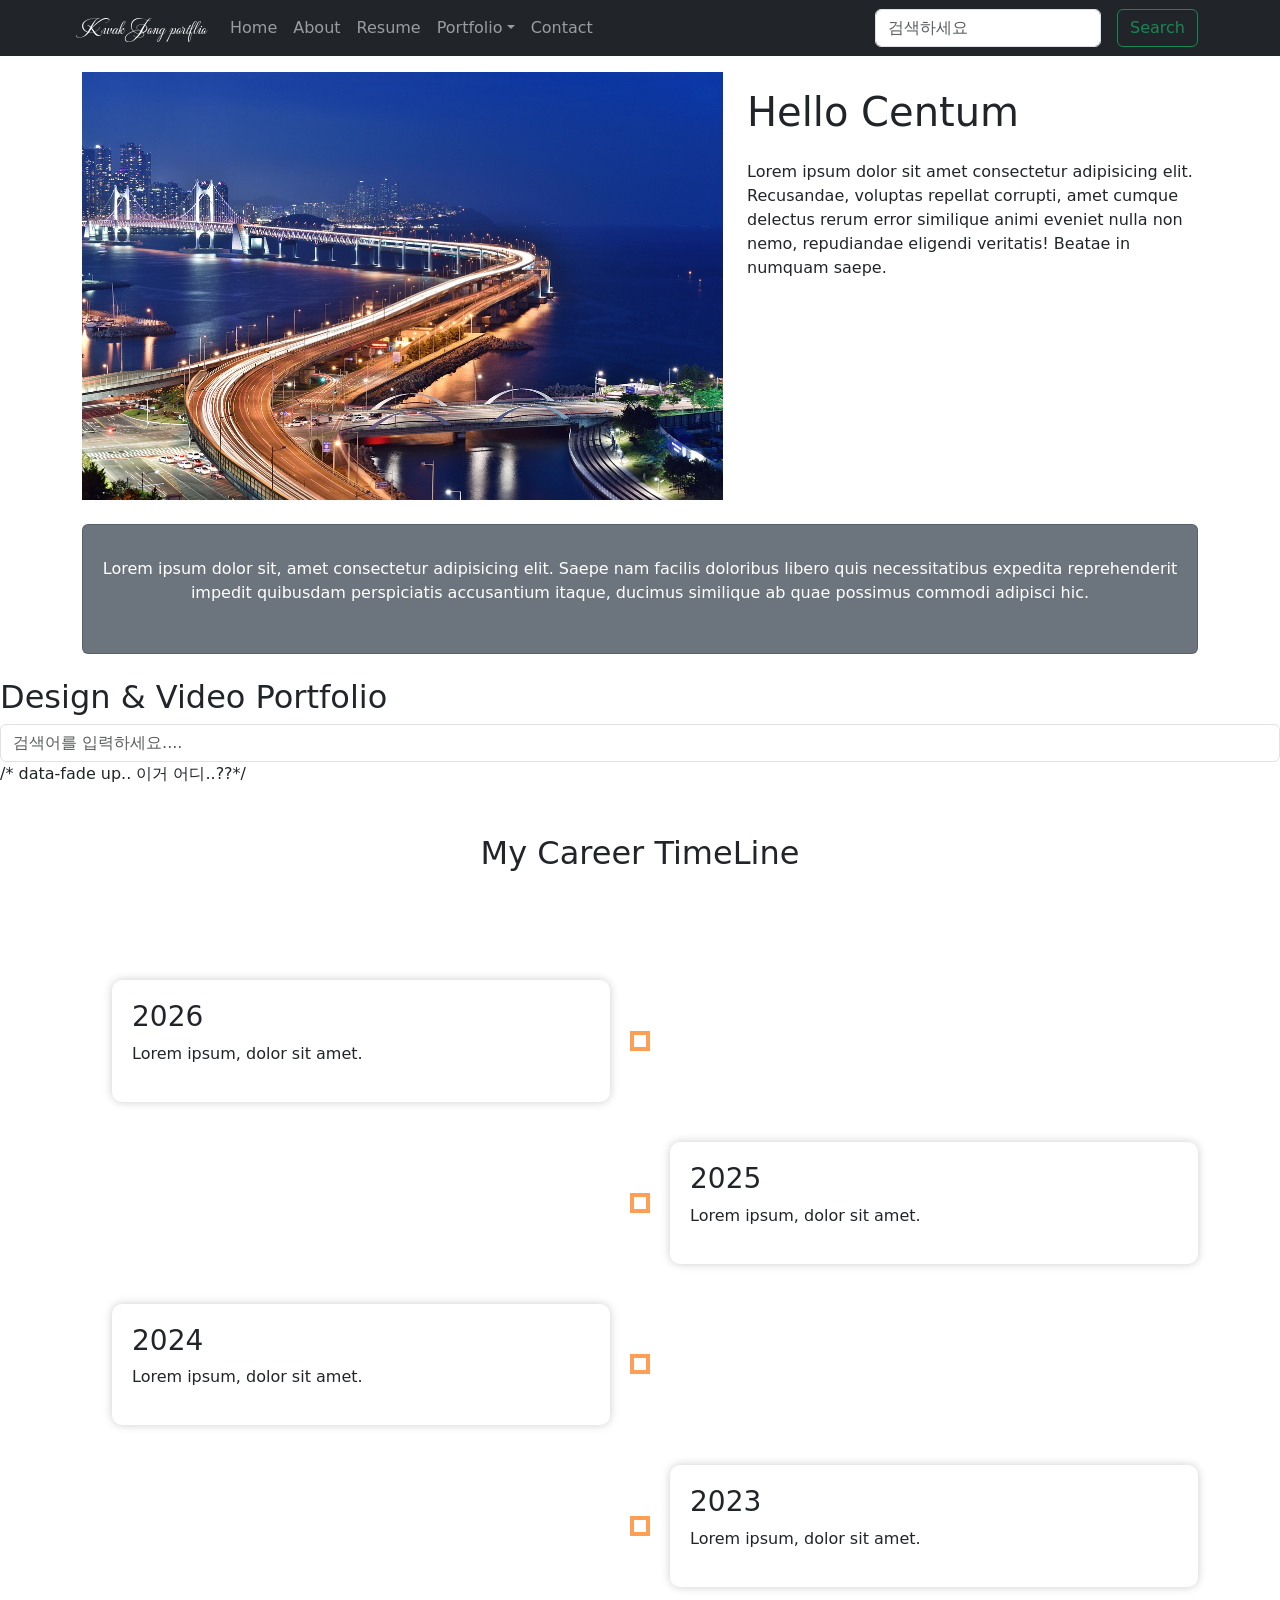
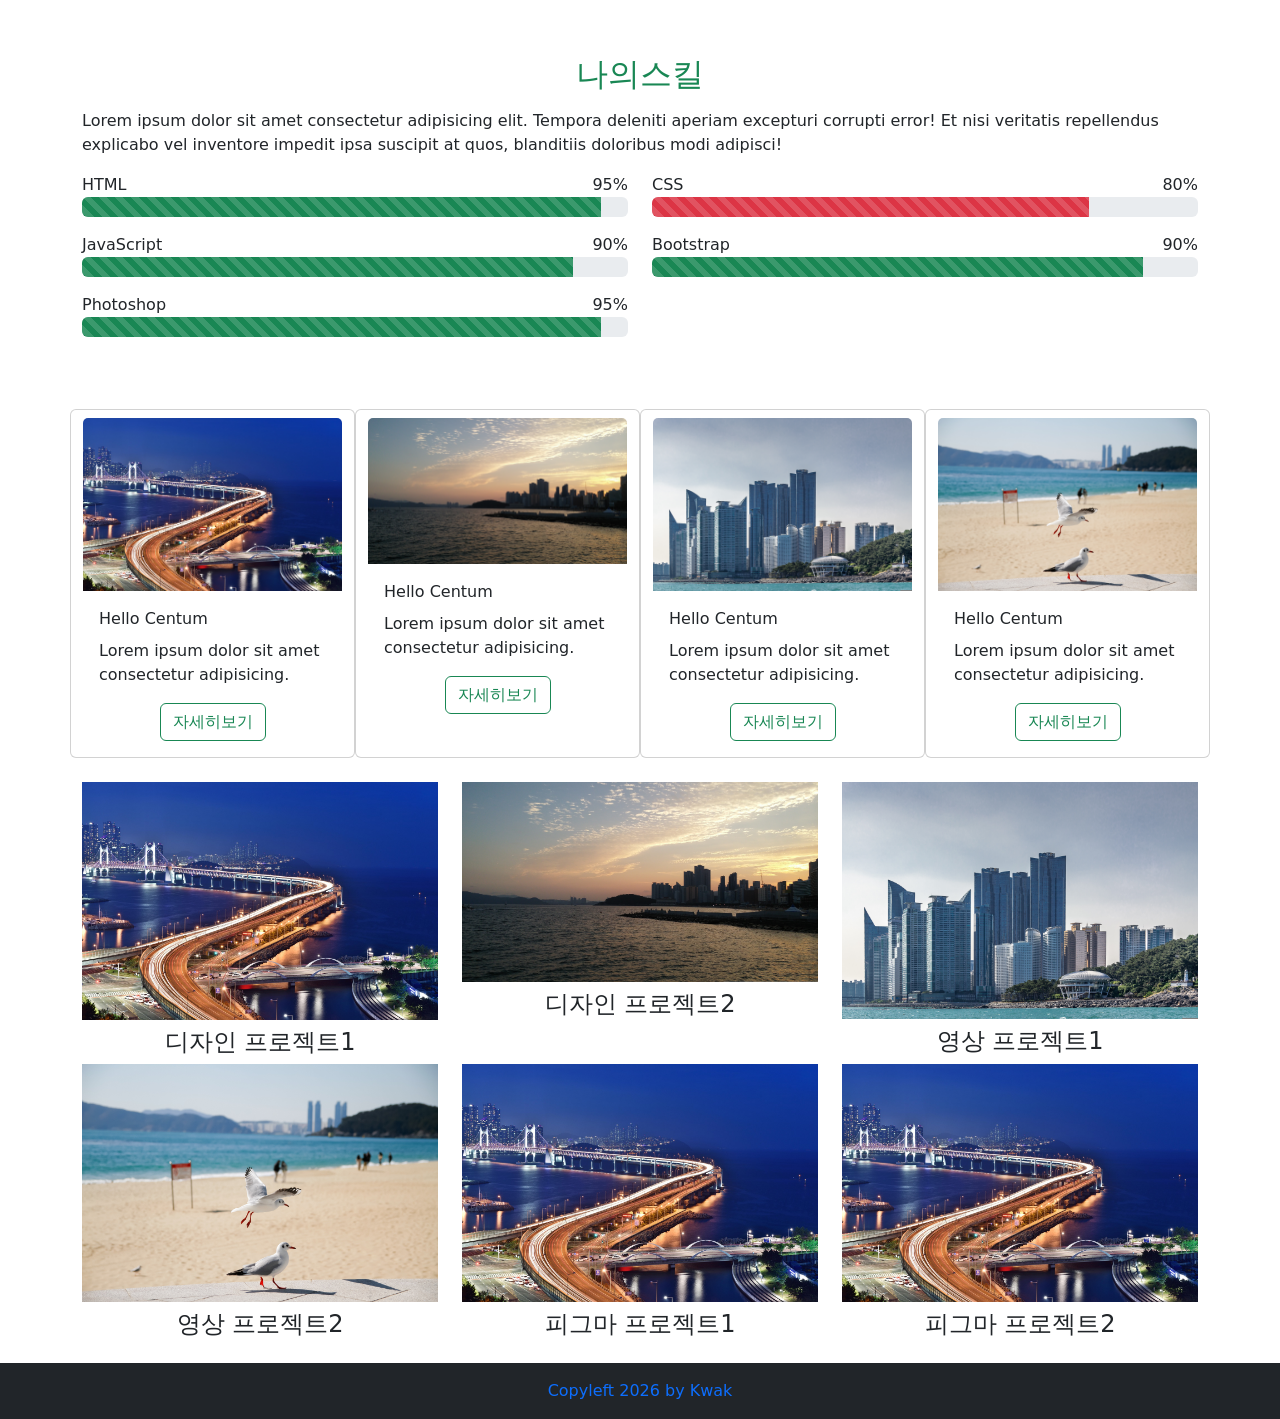
==== index.html @ 2318fec8 "Add portfolio files" ====
<!DOCTYPE html>
<html lang="en">
<head>
    <meta charset="UTF-8">
    <meta name="viewport" content="width=device-width, initial-scale=1.0">
    <meta name="author" content="곽종"> 
    <meta name="keywords" content="포트폴리오, html, css, js, 영상">
    <meta name="description" name="실전압축 포트폴리오">
    <meta name="robots" content="noindex,nofollow">
    <meta http-equiv="X-UA-Compatible" content="ie=edge">
    
    <title>곽종 portflio</title>
    
    <!-- Favicons -->
     <link rel="icon" href="./images/test.ico" type="image/x-icon">
     <link rel="apple-touch-icon" href="./images/apple-icon.png">
    
    
    <link rel="stylesheet" href="./css/bootstrap.min.css">
    <link rel="stylesheet" href="./css/app.css">


</head>
<body>
    

     <header id="header" class="header">
        <nav class="navbar navbar-expand-lg  navbar-dark bg-dark">
            <div class="container">
                <a href="" class="navbar-brand mea-culpa-regular-kim">
                    <!-- <img src="" alt=""> -->
                    Kwak Jong portflio
                </a>
                <button type="button" class="navbar-toggler" data-bs-toggle="collapse" data-bs-target="#navbarNav" aria-controls="navbarNav" aria-expanded="false">
                    <span class="navbar-toggler-icon"></span>
                </button>

                <div id="navbarNav" class="collapse navbar-collapse">
                    <ul class="navbar-nav me-auto">
                        <li class="nav-item"><a class="nav-link" href="">Home</a></li>
                        <li class="nav-item"><a class="nav-link" href="">About</a></li>
                        <li class="nav-item"><a class="nav-link" href="">Resume</a></li>

                        <li class="nav-item dropdown">
                            <a class="nav-link dropdown-toggle" role="button" data-bs-toggle="dropdown" id="navbarDropdown" aria-expanded="false">Portfolio</a>
                                <ul class="dropdown-menu" aria-labelledby="navbarDropdown">
                                    <li><a href="" class="dropdown-item">디자인</a></li>
                                    <li><a href="" class="dropdown-item">영 상</a></li>
                                    <li><a href="" class="dropdown-item">피그마</a></li>
                                    <li><hr class="dropdown-divider"></li>
                                    <li><a href="" class="dropdown-item">WEB</a></li>
                                </ul>
                        </li>



                        <li class="nav-item"><a class="nav-link" href="">Contact</a></li>
                    </ul>


                    <form class="d-flex">
                        <input type="search" class="form-control me-3" placeholder="검색하세요">
                        <button type="button" class="btn btn-outline-success">Search</button>
                    </form>
                </div>
                
            </div>
        </nav>
    </header>


<main id="main" class="main my-3">

    <!-- Hero -->
    <section id="hero">
        <div class="container">

            <div class="row">
                <div class="col-md-7 order-1">
                    <img src="./images/algrin25-busan-night-scene-1747130_1280_846.jpg"
                         class="img-fluid"
                         alt="">
                </div>

                <div class="col-md-5 order-0 order-md-1">
                    <h1 class="mt-3">Hello Centum</h1>

                    <p class="mt-4">
                        Lorem ipsum dolor sit amet consectetur adipisicing elit.
                        Recusandae, voluptas repellat corrupti, amet cumque delectus
                        rerum error similique animi eveniet nulla non nemo,
                        repudiandae eligendi veritatis! Beatae in numquam saepe.
                    </p>
                </div>
            </div>

            <div class="row my-4">
                <div class="col">
                    <div class="card bg-secondary text-white text-center py-3">
                        <div class="card-body">
                            <p>
                                Lorem ipsum dolor sit, amet consectetur adipisicing elit.
                                Saepe nam facilis doloribus libero quis necessitatibus
                                expedita reprehenderit impedit quibusdam perspiciatis
                                accusantium itaque, ducimus similique ab quae possimus
                                commodi adipisci hic.
                            </p>
                        </div>
                    </div>
                </div>
            </div>

        </div>
    </section>


<h2 class="text-centermb-5">Design & Video Portfolio</h2>
<input type="text" id="searchInput" class="form-control" placeholder="검색어를 입력하세요....">
<div class="row"></div>  /* data-fade up.. 이거 어디..??*/

    <!-- Career -->
    <section id="career">
        <div class="container">

            <h2 class="text-center my-5">My Career TimeLine</h2>

            <div class="timeline">

                <div class="timeline-item">
                    <div class="timeline-item-content">
                        <h3>2026</h3>
                        <p>Lorem ipsum, dolor sit amet.</p>
                    </div>
                </div>

                <div class="timeline-item">
                    <div class="timeline-item-content">
                        <h3>2025</h3>
                        <p>Lorem ipsum, dolor sit amet.</p>
                    </div>
                </div>

                <div class="timeline-item">
                    <div class="timeline-item-content">
                        <h3>2024</h3>
                        <p>Lorem ipsum, dolor sit amet.</p>
                    </div>
                </div>

                <div class="timeline-item">
                    <div class="timeline-item-content">
                        <h3>2023</h3>
                        <p>Lorem ipsum, dolor sit amet.</p>
                    </div>
                </div>

            </div>

        </div>
    </section>


    <!-- Skill -->
    
<section id="skill">
    <div class="container my-5">

        <h2 class="text-center mb-3 text-success">나의스킬</h2>

        <p>
            Lorem ipsum dolor sit amet consectetur adipisicing elit.
            Tempora deleniti aperiam excepturi corrupti error!
            Et nisi veritatis repellendus explicabo vel inventore impedit
            ipsa suscipit at quos, blanditiis doloribus modi adipisci!
        </p>

        <div class="row mt-3">

                       <!-- HTML -->
            <div class="col-md-6 mb-3">
                <div class="d-flex justify-content-between">
                    <span>HTML</span>
                    <span>95%</span>
                </div>

                <div class="progress" style="height: 20px;">
                    <div class="progress-bar bg-success progress-bar-striped progress-bar-animated"
                         role="progressbar"
                         style="width: 95%;">
                    </div>
                </div>
            </div>


            <!-- CSS -->
            <div class="col-md-6 mb-3">
                <div class="d-flex justify-content-between">
                    <span>CSS</span>
                    <span>80%</span>
                </div>

                <div class="progress" style="height: 20px;">
                    <div class="progress-bar bg-danger progress-bar-striped progress-bar-animated"
                         role="progressbar"
                         style="width: 80%;">
                    </div>
                </div>
            </div>


            <!-- JavaScript -->
            <div class="col-md-6 mb-3">
                <div class="d-flex justify-content-between">
                    <span>JavaScript</span>
                    <span>90%</span>
                </div>

                <div class="progress" style="height: 20px;">
                    <div class="progress-bar bg-success progress-bar-striped progress-bar-animated"
                         role="progressbar"
                         style="width: 90%;">
                    </div>
                </div>
            </div>


            <!-- Bootstrap -->
            <div class="col-md-6 mb-3">
                <div class="d-flex justify-content-between">
                    <span>Bootstrap</span>
                    <span>90%</span>
                </div>

                <div class="progress" style="height: 20px;">
                    <div class="progress-bar bg-success progress-bar-striped progress-bar-animated"
                         role="progressbar"
                         style="width: 90%;">
                    </div>
                </div>
            </div>


            <!-- Photoshop -->
            <div class="col-md-6 mb-3">
                <div class="d-flex justify-content-between">
                    <span>Photoshop</span>
                    <span>95%</span>
                </div>

                <div class="progress" style="height: 20px;">
                    <div class="progress-bar bg-success progress-bar-striped progress-bar-animated"
                         role="progressbar"
                         style="width: 95%;">
                    </div>
                </div>
            </div>

        </div>

    </div>
</section>

        <section id="card-section" class="card-section">
    <div id="card">
        <div class="container">
            <div class="row">

                <!-- Card 1 -->
                <div class="card col-lg-3 col-md-6 col-sm-12 my-2">
                    <a href="./card-1.html">
                        <img src="./images/algrin25-busan-night-scene-1747130_1280_846.jpg"
                             alt=""
                             class="card-img-top mt-2">
                    </a>

                    <div class="card-body">
                        <div class="card-title">
                            Hello Centum
                        </div>
                        <p class="card-text">
                            Lorem ipsum dolor sit amet consectetur adipisicing.
                        </p>
                        <div class="d-grid d-md-flex justify-content-md-center">
                            <a href="./card-1.html" target="_blank">
                                <button class="btn btn-outline-success">자세히보기</button>
                            </a>
                        </div>
                    </div>
                </div>


                <!-- Card 2 -->
                <div class="card col-lg-3 col-md-6 col-sm-12 my-2">
                    <a href="./card-1.html">
                        <img src="./images/holdenjkim-busan-2404648.jpg"
                             alt=""
                             class="card-img-top mt-2">
                    </a>

                    <div class="card-body">
                        <div class="card-title">
                            Hello Centum
                        </div>
                        <p class="card-text">
                            Lorem ipsum dolor sit amet consectetur adipisicing.
                        </p>
                        <div class="d-grid d-md-flex justify-content-md-center">
                            <a href="./card-1.html" target="_blank">
                                <button class="btn btn-outline-success">자세히보기</button>
                            </a>
                        </div>
                    </div>
                </div>


                <!-- Card 3 -->
                <div class="card col-lg-3 col-md-6 col-sm-12 my-2">
                    <a href="./card-1.html">
                        <img src="./images/paikyoungsuk-nuri-flooring-3845031.jpg"
                             alt=""
                             class="card-img-top mt-2">
                    </a>

                    <div class="card-body">
                        <div class="card-title">
                            Hello Centum
                        </div>
                        <p class="card-text">
                            Lorem ipsum dolor sit amet consectetur adipisicing.
                        </p>
                        <div class="d-grid d-md-flex justify-content-md-center">
                            <a href="./card-1.html" target="_blank">
                                <button class="btn btn-outline-success">자세히보기</button>
                            </a>
                        </div>
                    </div>
                </div>


                <!-- Card 4 -->
                <div class="card col-lg-3 col-md-6 col-sm-12 my-2">
                    <a href="./card-1.html">
                        <img src="./images/parkjunbum-bird-7000840.jpg"
                             alt=""
                             class="card-img-top mt-2">
                    </a>

                    <div class="card-body">
                        <div class="card-title">
                            Hello Centum
                        </div>
                        <p class="card-text">
                            Lorem ipsum dolor sit amet consectetur adipisicing.
                        </p>
                        <div class="d-grid d-md-flex justify-content-md-center">
                            <a href="./card-1.html" target="_blank">
                                <button class="btn btn-outline-success">자세히보기</button>
                            </a>
                        </div>
                    </div>
                </div>

            </div>
        </div>
    </div>
</section>



 <section id="portflio">
            
            <div class="container mt-3">
                <div class="row">
                    
                    <div class="col-lg-4 col-md-6 col-sm-12 portfolio-item">
                        <img src="./images/algrin25-busan-night-scene-1747130_1280_846.jpg" class="img-fluid" data-bs-toggle="modal" data-bs-target="#designModal-1" alt="">
                        <h4 class="text-center mt-2">디자인 프로젝트1</h4>

                    </div>

                    <div class="col-lg-4 col-md-6 col-sm-12 portfolio-item">
                        <img src="./images/holdenjkim-busan-2404648.jpg" class="img-fluid" data-bs-toggle="modal" data-bs-target="#designModal-2" alt="">
                        <h4 class="text-center mt-2">디자인 프로젝트2</h4>

                    </div>

                    <div class="col-lg-4 col-md-6 col-sm-12 portfolio-item">
                        <img src="./images/paikyoungsuk-nuri-flooring-3845031.jpg" class="img-fluid" data-bs-toggle="modal" data-bs-target="#videoModal-1" alt="">
                        <h4 class="text-center mt-2">영상 프로젝트1</h4>

                    </div>

                    <div class="col-lg-4 col-md-6 col-sm-12 portfolio-item">
                        <img src="./images/parkjunbum-bird-7000840.jpg" class="img-fluid" data-bs-toggle="modal" data-bs-target="#videoModal-2" alt="">
                        <h4 class="text-center mt-2">영상 프로젝트2</h4>

                    </div>

                    <div class="col-lg-4 col-md-6 col-sm-12 portfolio-item">
                        <img src="./images/algrin25-busan-night-scene-1747130_1280_846.jpg" class="img-fluid" data-bs-toggle="modal" data-bs-target="#figmaModal-1" alt="">
                        <h4 class="text-center mt-2">피그마 프로젝트1</h4>

                    </div>

                    <div class="col-lg-4 col-md-6 col-sm-12 portfolio-item">
                        <img src="./images/algrin25-busan-night-scene-1747130_1280_846.jpg" class="img-fluid" data-bs-toggle="modal" data-bs-target="#figmaModal-2" alt="">
                        <h4 class="text-center mt-2">피그마 프로젝트2</h4>

                    </div>

                </div>

            </div>


        </section>



</main>

    <section id="modal-section">
        <div class="container">
            
            <div class="modal fade" id="designModal-1" tabindex="-1" aria-hidden="true">
                <div class="modal-dialog modal-dialog-centered">
                    <div class="modal-content">
                        <div class="modal-header"> 
                            <h5 class="modal-title">디자인 프로젝트1</h5>
                            <button type="button" class="btn-close" data-bs-dismiss="modal" aria-label="Close"></button>
                        </div>
                        <div class="modal-body">
                            <img src="./images/algrin25-busan-night-scene-1747130_1280_846.jpg" class="img-fluid mb-3" alt="">
                            <p>디자인 프로젝트 1에 대한 설명을......</p>
                        </div>

                    </div>

                </div>

            </div>
                <div class="modal fade" id="designModal-1" tabindex="-1" aria-hidden="true">
                <div class="modal-dialog modal-dialog-centered">
                    <div class="modal-content">
                        <div class="modal-header">
                            <h5 class="modal-title">디자인 프로젝트1</h5>
                            <button type="button" class="btn-close" data-bs-dismiss="modal" aria-label="Close"></button>
                        </div>
                        <div class="modal-body">
                            <img src="./images/algrin25-busan-night-scene-1747130_1280_846.jpg" class="img-fluid mb-3" alt="">
                            <p>디자인 프로젝트 1에 대한 설명을......</p>
                        </div>

                    </div>

                </div>

            </div>


                <div class="modal fade" id="designModal-2" tabindex="-1" aria-hidden="true">
                <div class="modal-dialog modal-dialog-centered">
                    <div class="modal-content">
                        <div class="modal-header">
                            <h5 class="modal-title">디자인 프로젝트2</h5>
                            <button type="button" class="btn-close" data-bs-dismiss="modal" aria-label="Close"></button>
                        </div>
                        <div class="modal-body">
                            <img src="./images/holdenjkim-busan-2404648.jpg" class="img-fluid mb-3" alt="">
                            <p>디자인 프로젝트 2에 대한 설명을......</p>
                        </div>

                    </div>

                </div>

            </div>


                <div class="modal fade" id="videoModal-1" tabindex="-1" aria-hidden="true">
                <div class="modal-dialog modal-dialog-centered">
                    <div class="modal-content">
                        <div class="modal-header">
                            <h5 class="modal-title">영상 프로젝트1</h5>
                            <button type="button" class="btn-close" data-bs-dismiss="modal" aria-label="Close"></button>
                        </div>
                        <div class="modal-body">
                            <div class="ratio ratio-16x9">
                                <video controls autoplay muted loop>
                                    <source src="./images/mov_bbb.mp4" type="video/mp4">
                                    <source src="./images/mov_bbb.ogg" type="video/ogg">
                                    당신의 브라우저가 영상을 지원하지 않습니다.
                                </video>

                            </div>
                            <p>영상 프로젝트 1에 대한 설명을......</p>
                        </div>

                    </div>

                </div>

            </div>


            <div class="modal fade" id="videoModal-2" tabindex="-1" aria-hidden="true">
                <div class="modal-dialog modal-dialog-centered">
                <div class="modal-content">

                    <div class="modal-header">
                        <h5 class="modal-title">영상 프로젝트2</h5>
                        <button type="button" class="btn-close" data-bs-dismiss="modal" aria-label="Close"></button>
                    </div>

                <div class="modal-body">

                <div class="ratio ratio-16x9">
                    <iframe
                        src="https://www.youtube.com/embed/B-m6r_Dk4Jg?controls=1&autoplay=1&mute=1"
                        allow="autoplay; encrypted-media"
                        allowfullscreen>
                    </iframe>
                            </div>

                            <p>영상 프로젝트 2에 대한 설명을......</p>

                        </div>

                    </div>
                </div>
            </div>


            </div>
                <div class="modal fade" id="figmaModal-1" tabindex="-1" aria-hidden="true">
                <div class="modal-dialog modal-dialog-centered">
                    <div class="modal-content">
                        <div class="modal-header">
                            <h5 class="modal-title">피그마 프로젝트1</h5>
                            <button type="button" class="btn-close" data-bs-dismiss="modal" aria-label="Close"></button>
                        </div>
                        <div class="modal-body">
                            <img src="./images/algrin25-busan-night-scene-1747130_1280_846.jpg" class="img-fluid mb-3" alt="">
                            <p>피그마 프로젝트 1에 대한 설명을......</p>
                        </div>

                    </div>

                </div>

            </div>

        
                <div class="modal fade" id="figmaModal-2" tabindex="-1" aria-hidden="true">
                <div class="modal-dialog modal-dialog-centered">
                    <div class="modal-content">
                        <div class="modal-header">
                            <h5 class="modal-title">피그마 프로젝트1</h5>
                            <button type="button" class="btn-close" data-bs-dismiss="modal" aria-label="Close"></button>
                        </div>
                        <div class="modal-body">
                            <img src="./images/algrin25-busan-night-scene-1747130_1280_846.jpg" class="img-fluid mb-3" alt="">
                            <p>피그마 프로젝트 2에 대한 설명을......</p>
                        </div>

                    </div>

                </div>

            </div>


        </div>
    </section>


<footer id="footer" class="footer mt-auto py-3 bg-dark">
    <div class="container text-center">
        <a href="#" style="text-decoration: none;">
            <span>Copyleft 2026 by Kwak</span>
        </a>
    </div>
</footer>


<script src="./js/bootstrap.bundle.min.js"></script>
<script src="https://unpkg.com/aos@2.3.1/dist/aos.js"></script>

<script src="./js/app.js"></script>

</body>
</html>
---- css/app.css ----
@import url('https://fonts.googleapis.com/css2?family=Mea+Culpa&display=swap');


.mea-culpa-regular-kim {
  font-family: "Mea Culpa", cursive;
  font-weight: 400;
  font-style: normal;
}

/* career section start */

.timeline {
    position: relative;
    width: 100%;
    margin: 0 auto;
    padding: 20px 0;
}

.timeline-item {
    padding: 20px 30px;
    position: relative;
    width: 50%;
    opacity: 1;
    transform: translateY(20px);
    transition: all 0.5s ease;
    box-sizing: border-box;
}

.timeline-item-content {
    padding: 20px;
    background-color: #ffffff;
    border-radius: 10px;
    box-shadow: 0 0 10px rgba(0, 0, 0, 0.2);
}


/* 2026, 2024 - 왼쪽 */
.timeline-item:nth-child(odd) {
    margin-right: auto;
    margin-left: 0;
}


/* 2025, 2023 - 오른쪽 */
.timeline-item:nth-child(even) {
    margin-left: auto;
    margin-right: 0;
}


/* 2026, 2024 중앙 네모 */
.timeline-item:nth-child(odd)::before {
    content: "";
    position: absolute;
    width: 20px;
    height: 20px;
    border: 4px solid #ff9f55;
    background-color: #ffffff;

    right: -10px;
    top: 50%;
    transform: translateY(-50%);

    z-index: 10;
}


/* 2025, 2023 중앙 네모 */
.timeline-item:nth-child(even)::before {
    content: "";
    position: absolute;
    width: 20px;
    height: 20px;
    border: 4px solid #ff9f55;
    background-color: #ffffff;

    left: -10px;
    top: 50%;
    transform: translateY(-50%);

    z-index: 10;
}

.timeline-item:nth-child(even) {
    padding-right: 0;
}

.portfolio-item{
     cursor:pointer;
}

.modal-dialog{
    max-width: 85%
}

/* career section end */
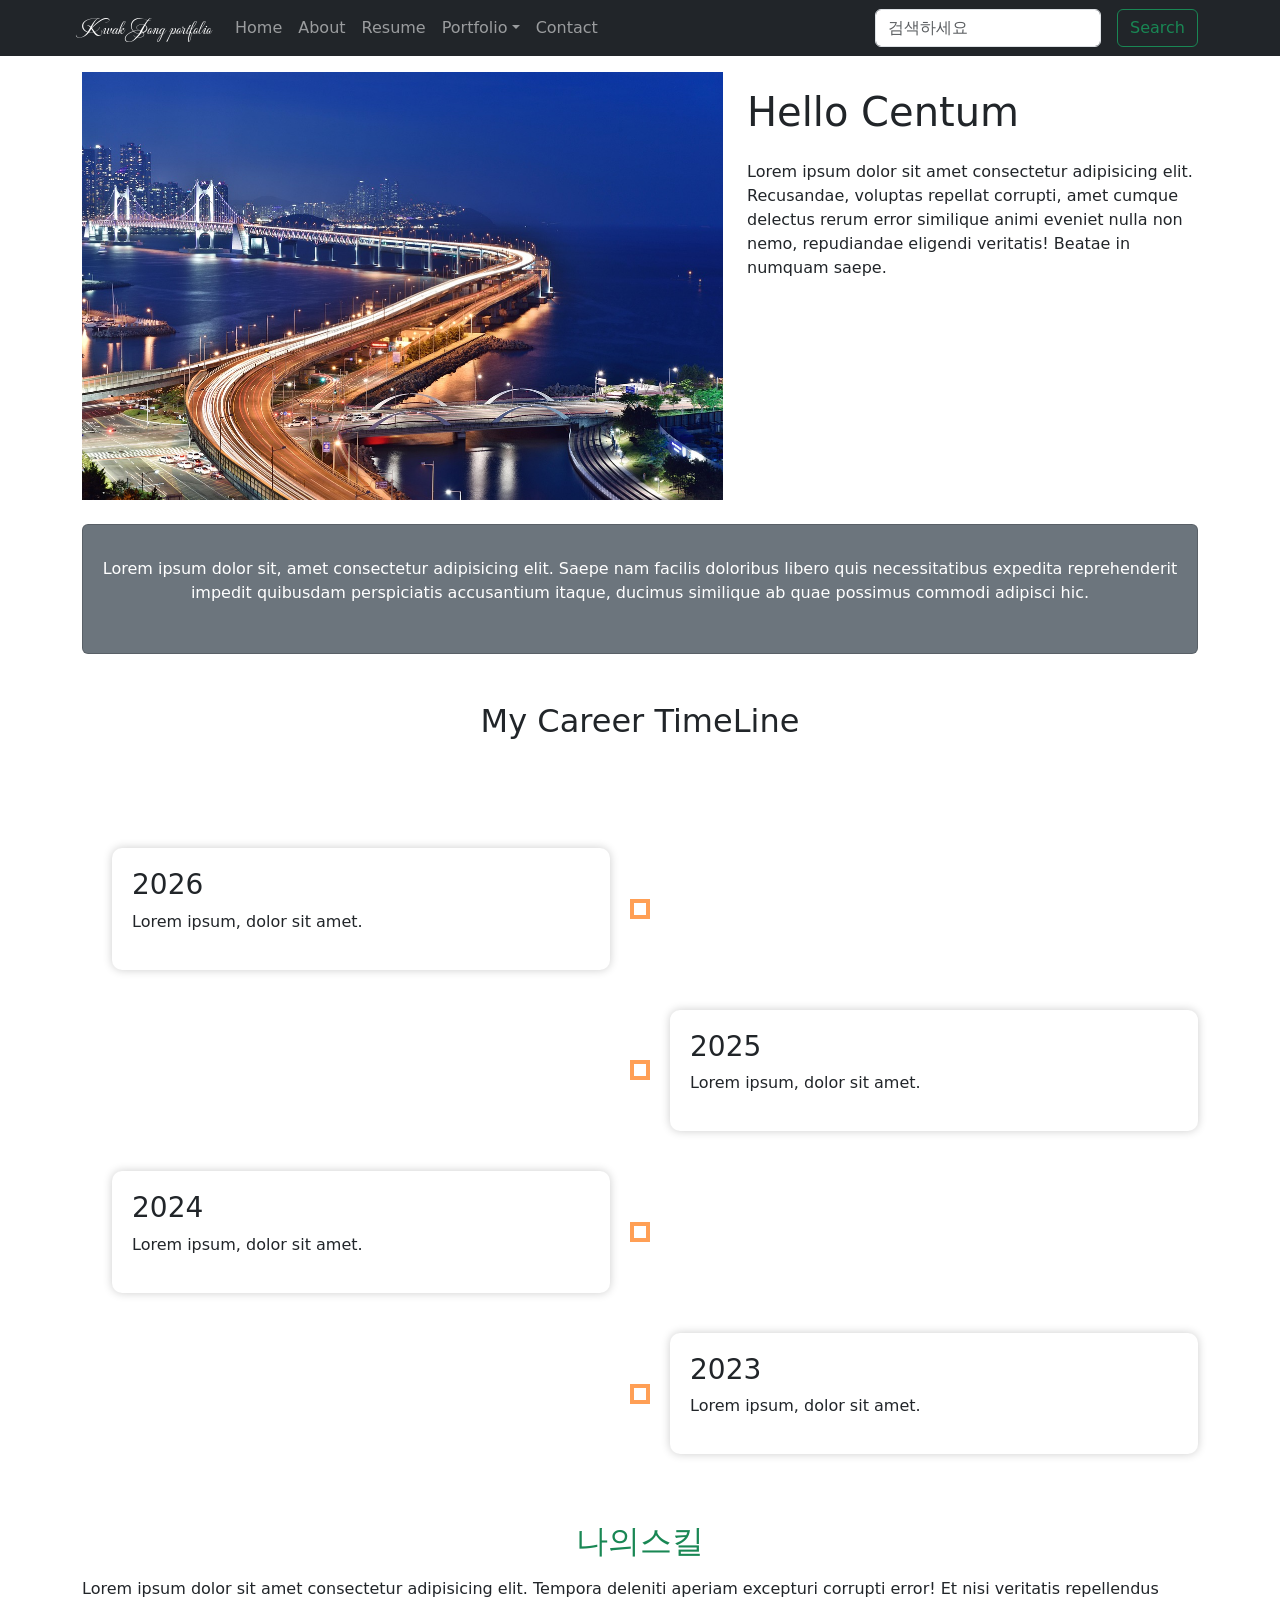
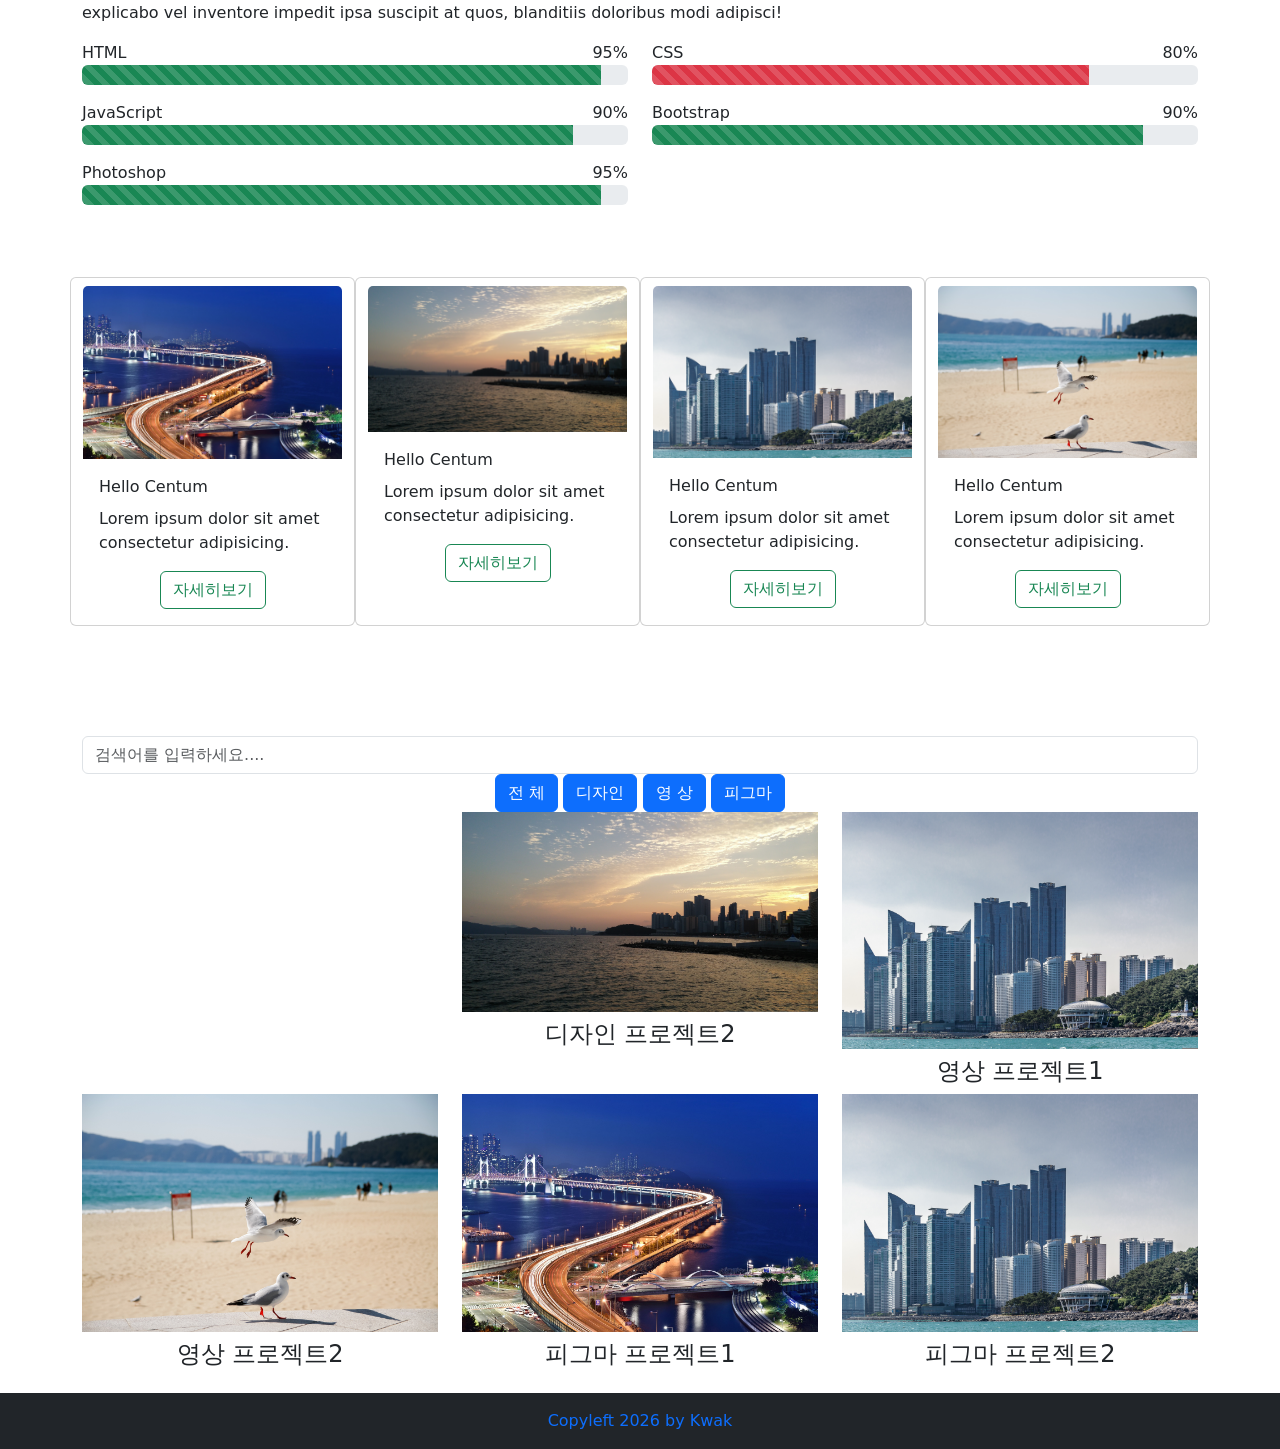
==== commit bd27f5eb: "포트폴리오 코드 수정 및 기능 보완" ====
--- a/index.html
+++ b/index.html
@@ -5,18 +5,19 @@
     <meta name="viewport" content="width=device-width, initial-scale=1.0">
     <meta name="author" content="곽종"> 
     <meta name="keywords" content="포트폴리오, html, css, js, 영상">
-    <meta name="description" name="실전압축 포트폴리오">
-    <meta name="robots" content="noindex,nofollow">
+    <meta name="description" content="실전압축 포트폴리오">
+    <meta name="robots" content="index,follow">
     <meta http-equiv="X-UA-Compatible" content="ie=edge">
     
-    <title>곽종 portflio</title>
+    <title>곽종 portfolio</title>
     
     <!-- Favicons -->
-     <link rel="icon" href="./images/test.ico" type="image/x-icon">
-     <link rel="apple-touch-icon" href="./images/apple-icon.png">
+     <link rel="icon" href="./images/favicon-32x32.png" type="image/x-icon">
+     <link rel="apple-touch-icon" href="./images/favicon-32x32.png">
     
     
     <link rel="stylesheet" href="./css/bootstrap.min.css">
+    <link href="https://unpkg.com/aos@2.3.1/dist/aos.css" rel="stylesheet">
     <link rel="stylesheet" href="./css/app.css">
 
 
@@ -29,7 +30,7 @@
             <div class="container">
                 <a href="" class="navbar-brand mea-culpa-regular-kim">
                     <!-- <img src="" alt=""> -->
-                    Kwak Jong portflio
+                    Kwak Jong portfolio
                 </a>
                 <button type="button" class="navbar-toggler" data-bs-toggle="collapse" data-bs-target="#navbarNav" aria-controls="navbarNav" aria-expanded="false">
                     <span class="navbar-toggler-icon"></span>
@@ -76,7 +77,7 @@
         <div class="container">
 
             <div class="row">
-                <div class="col-md-7 order-1">
+                <div class="col-md-7 order-1 order-md-0">
                     <img src="./images/algrin25-busan-night-scene-1747130_1280_846.jpg"
                          class="img-fluid"
                          alt="">
@@ -113,11 +114,6 @@
         </div>
     </section>
 
-
-<h2 class="text-centermb-5">Design & Video Portfolio</h2>
-<input type="text" id="searchInput" class="form-control" placeholder="검색어를 입력하세요....">
-<div class="row"></div>  /* data-fade up.. 이거 어디..??*/
-
     <!-- Career -->
     <section id="career">
         <div class="container">
@@ -291,7 +287,7 @@
 
                 <!-- Card 2 -->
                 <div class="card col-lg-3 col-md-6 col-sm-12 my-2">
-                    <a href="./card-1.html">
+                    <a href="./card-2.html">
                         <img src="./images/holdenjkim-busan-2404648.jpg"
                              alt=""
                              class="card-img-top mt-2">
@@ -305,7 +301,7 @@
                             Lorem ipsum dolor sit amet consectetur adipisicing.
                         </p>
                         <div class="d-grid d-md-flex justify-content-md-center">
-                            <a href="./card-1.html" target="_blank">
+                            <a href="./card-2.html" target="_blank">
                                 <button class="btn btn-outline-success">자세히보기</button>
                             </a>
                         </div>
@@ -315,7 +311,7 @@
 
                 <!-- Card 3 -->
                 <div class="card col-lg-3 col-md-6 col-sm-12 my-2">
-                    <a href="./card-1.html">
+                    <a href="./card-3.html">
                         <img src="./images/paikyoungsuk-nuri-flooring-3845031.jpg"
                              alt=""
                              class="card-img-top mt-2">
@@ -329,7 +325,7 @@
                             Lorem ipsum dolor sit amet consectetur adipisicing.
                         </p>
                         <div class="d-grid d-md-flex justify-content-md-center">
-                            <a href="./card-1.html" target="_blank">
+                            <a href="./card-3.html" target="_blank">
                                 <button class="btn btn-outline-success">자세히보기</button>
                             </a>
                         </div>
@@ -339,7 +335,7 @@
 
                 <!-- Card 4 -->
                 <div class="card col-lg-3 col-md-6 col-sm-12 my-2">
-                    <a href="./card-1.html">
+                    <a href="./card-4.html">
                         <img src="./images/parkjunbum-bird-7000840.jpg"
                              alt=""
                              class="card-img-top mt-2">
@@ -353,7 +349,7 @@
                             Lorem ipsum dolor sit amet consectetur adipisicing.
                         </p>
                         <div class="d-grid d-md-flex justify-content-md-center">
-                            <a href="./card-1.html" target="_blank">
+                            <a href="./card-4.html" target="_blank">
                                 <button class="btn btn-outline-success">자세히보기</button>
                             </a>
                         </div>
@@ -367,43 +363,54 @@
 
 
 
- <section id="portflio">
+ <section id="portfolio">
             
             <div class="container mt-3">
-                <div class="row">
+
+                <h2 class="text-center mb-5" data-aos="fade-up">Design & Video Portfolio</h2>
+                <input type="text" id="searchInput" class="form-control" placeholder="검색어를 입력하세요....">
+                
+                    <div class="text-center">
+                        <button type="button" class="btn btn-primary filter-btn" data-filter="all">전 체</button>
+                        <button type="button" class="btn btn-primary filter-btn" data-filter="design">디자인</button>
+                        <button type="button" class="btn btn-primary filter-btn" data-filter="video">영 상</button>
+                        <button type="button" class="btn btn-primary filter-btn" data-filter="figma">피그마</button>
+                    </div>
+
+                <div class="row portfolio-items">
                     
-                    <div class="col-lg-4 col-md-6 col-sm-12 portfolio-item">
+                    <div class="col-lg-4 col-md-6 col-sm-12 portfolio-item" data-category="design" data-aos="zoom-in">
                         <img src="./images/algrin25-busan-night-scene-1747130_1280_846.jpg" class="img-fluid" data-bs-toggle="modal" data-bs-target="#designModal-1" alt="">
                         <h4 class="text-center mt-2">디자인 프로젝트1</h4>
 
                     </div>
 
-                    <div class="col-lg-4 col-md-6 col-sm-12 portfolio-item">
+                    <div class="col-lg-4 col-md-6 col-sm-12 portfolio-item" data-category="design">
                         <img src="./images/holdenjkim-busan-2404648.jpg" class="img-fluid" data-bs-toggle="modal" data-bs-target="#designModal-2" alt="">
                         <h4 class="text-center mt-2">디자인 프로젝트2</h4>
 
                     </div>
 
-                    <div class="col-lg-4 col-md-6 col-sm-12 portfolio-item">
+                    <div class="col-lg-4 col-md-6 col-sm-12 portfolio-item" data-category="video">
                         <img src="./images/paikyoungsuk-nuri-flooring-3845031.jpg" class="img-fluid" data-bs-toggle="modal" data-bs-target="#videoModal-1" alt="">
                         <h4 class="text-center mt-2">영상 프로젝트1</h4>
 
                     </div>
 
-                    <div class="col-lg-4 col-md-6 col-sm-12 portfolio-item">
+                    <div class="col-lg-4 col-md-6 col-sm-12 portfolio-item" data-category="video">
                         <img src="./images/parkjunbum-bird-7000840.jpg" class="img-fluid" data-bs-toggle="modal" data-bs-target="#videoModal-2" alt="">
                         <h4 class="text-center mt-2">영상 프로젝트2</h4>
 
                     </div>
 
-                    <div class="col-lg-4 col-md-6 col-sm-12 portfolio-item">
+                    <div class="col-lg-4 col-md-6 col-sm-12 portfolio-item" data-category="figma">
                         <img src="./images/algrin25-busan-night-scene-1747130_1280_846.jpg" class="img-fluid" data-bs-toggle="modal" data-bs-target="#figmaModal-1" alt="">
                         <h4 class="text-center mt-2">피그마 프로젝트1</h4>
 
                     </div>
 
-                    <div class="col-lg-4 col-md-6 col-sm-12 portfolio-item">
-                        <img src="./images/algrin25-busan-night-scene-1747130_1280_846.jpg" class="img-fluid" data-bs-toggle="modal" data-bs-target="#figmaModal-2" alt="">
+                    <div class="col-lg-4 col-md-6 col-sm-12 portfolio-item" data-category="figma">
+                        <img src="./images/paikyoungsuk-nuri-flooring-3845031.jpg" class="img-fluid" data-bs-toggle="modal" data-bs-target="#figmaModal-2" alt="">
                         <h4 class="text-center mt-2">피그마 프로젝트2</h4>
 
                     </div>
@@ -439,24 +446,6 @@
                 </div>
 
             </div>
-                <div class="modal fade" id="designModal-1" tabindex="-1" aria-hidden="true">
-                <div class="modal-dialog modal-dialog-centered">
-                    <div class="modal-content">
-                        <div class="modal-header">
-                            <h5 class="modal-title">디자인 프로젝트1</h5>
-                            <button type="button" class="btn-close" data-bs-dismiss="modal" aria-label="Close"></button>
-                        </div>
-                        <div class="modal-body">
-                            <img src="./images/algrin25-busan-night-scene-1747130_1280_846.jpg" class="img-fluid mb-3" alt="">
-                            <p>디자인 프로젝트 1에 대한 설명을......</p>
-                        </div>
-
-                    </div>
-
-                </div>
-
-            </div>
-
 
                 <div class="modal fade" id="designModal-2" tabindex="-1" aria-hidden="true">
                 <div class="modal-dialog modal-dialog-centered">
@@ -531,7 +520,6 @@
             </div>
 
 
-            </div>
                 <div class="modal fade" id="figmaModal-1" tabindex="-1" aria-hidden="true">
                 <div class="modal-dialog modal-dialog-centered">
                     <div class="modal-content">
@@ -540,7 +528,7 @@
                             <button type="button" class="btn-close" data-bs-dismiss="modal" aria-label="Close"></button>
                         </div>
                         <div class="modal-body">
-                            <img src="./images/algrin25-busan-night-scene-1747130_1280_846.jpg" class="img-fluid mb-3" alt="">
+                            <img src="./images/paikyoungsuk-nuri-flooring-3845031.jpg" class="img-fluid mb-3" alt="">
                             <p>피그마 프로젝트 1에 대한 설명을......</p>
                         </div>
 
@@ -555,11 +543,11 @@
                 <div class="modal-dialog modal-dialog-centered">
                     <div class="modal-content">
                         <div class="modal-header">
-                            <h5 class="modal-title">피그마 프로젝트1</h5>
+                            <h5 class="modal-title">피그마 프로젝트2</h5>
                             <button type="button" class="btn-close" data-bs-dismiss="modal" aria-label="Close"></button>
                         </div>
                         <div class="modal-body">
-                            <img src="./images/algrin25-busan-night-scene-1747130_1280_846.jpg" class="img-fluid mb-3" alt="">
+                            <img src="./images/holdenjkim-busan-2404648.jpg" class="img-fluid mb-3" alt="">
                             <p>피그마 프로젝트 2에 대한 설명을......</p>
                         </div>
 
